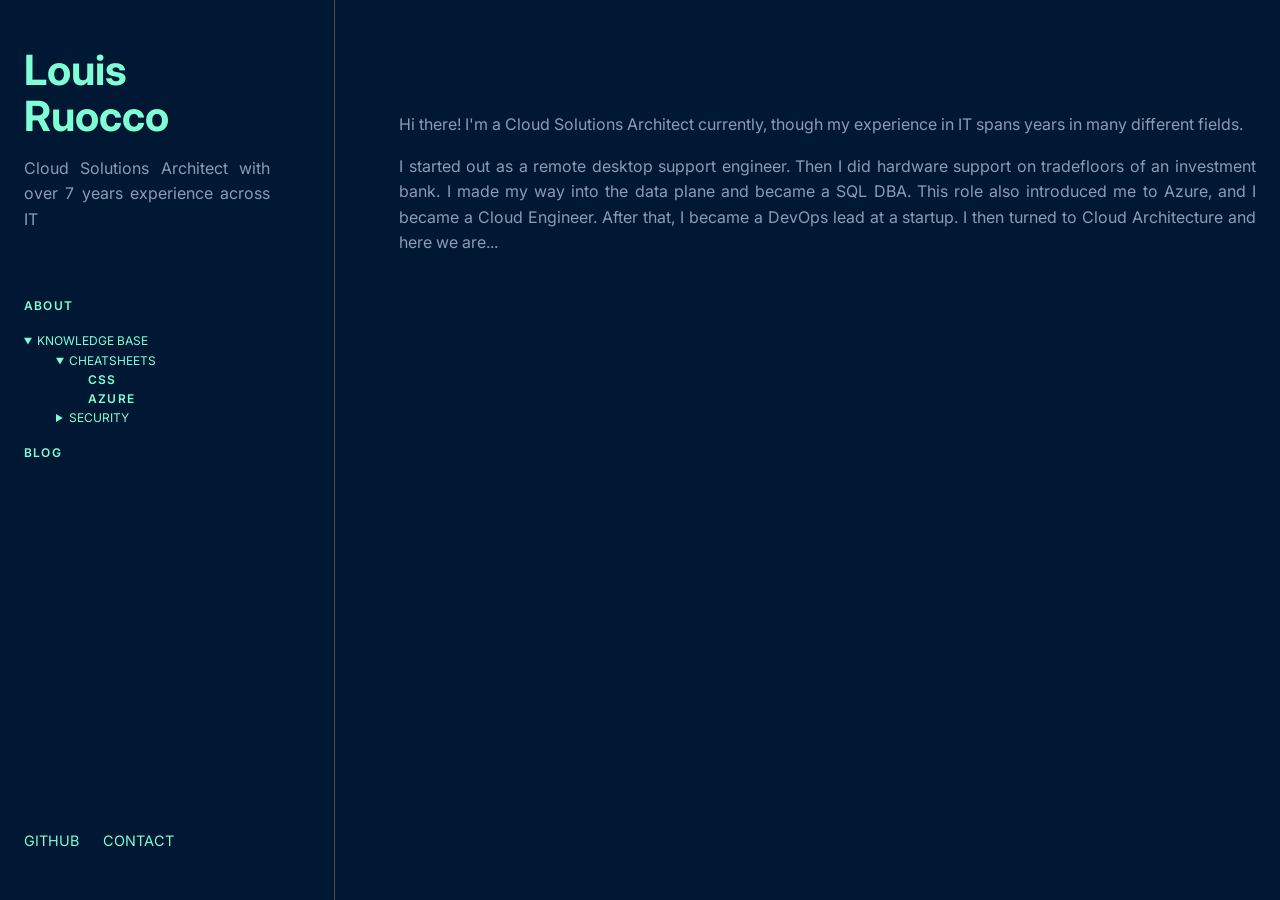
==== index.html @ b0df0685 "updated nav bars to accomodate new sql injection page" ====
<!DOCTYPE html>
<html lang="en">
<head>
    <meta charset="UTF-8">
    <meta name="viewport" content="width=device-width, initial-scale=1.0">
    <title>Louis Ruocco</title>
    <link rel="preconnect" href="https://fonts.googleapis.com">
    <link rel="preconnect" href="https://fonts.gstatic.com" crossorigin>
    <link href="https://fonts.googleapis.com/css2?family=Inter:wght@400;600;700&family=JetBrains+Mono:wght@400;600&display=swap" rel="stylesheet">
    <link href="./main.css" rel="stylesheet">
</head>
<body>
  <div class="layout">
    <header>
      <div>
        <h1>Louis Ruocco</h1>
        <p class="tagline">Cloud Solutions Architect with over 7 years experience across IT</p>
         <nav>
            <a href="index.html">About</a>
            <details open>
              <summary>Knowledge Base</summary>
              <details open>
              <summary class = "sub-menu">Cheatsheets</summary>
                <a href = "css.html">CSS</a>
                <a href = "azure.html">Azure</a>
                <details>
                  <summary class="sub-menu">Security</summary>
                  <details>
                    <summary class = "sub-menu">Web Security</summary>
                    <a href="sql-injection.html">SQL Injections</a>
                  </details>                  
                </details>
              </details>
            </details>
            <a href="blog.html">Blog</a>
        </nav>
      </div>
      <div class="social">
        <a href="https://github.com/louisruocco" target="_blank">GitHub</a>
        <a href="contact.html">Contact</a>
      </div>
    </header>
    <main>
      <section class = "content">
        <p>Hi there! I'm a Cloud Solutions Architect currently, though my experience in IT spans years in many different fields.</p>
        <p>I started out as a remote desktop support engineer. Then I did hardware support on tradefloors of an investment bank. I made my way into the data plane and became a SQL DBA. This role also introduced me to Azure, and I became a Cloud Engineer. After that, I became a DevOps lead at a startup. I then turned to Cloud Architecture and here we are...</p>
      </section>
  </div>
</body>
</html>
---- main.css ----
body {
  margin: 0;
  background: rgb(0, 24, 52);
  color: #8b9bb4;
  font-family: "Inter", system-ui, sans-serif;
  line-height: 1.6;
}

h1, h2, h3, h4 { 
  margin: 0;
  color: aquamarine;
}

a { color: inherit;
  text-decoration: none;
}

strong { color: #e6edf3;
  font-weight: 600;
}

.layout {
  max-width: 1400px;
  margin: 0 auto;
  padding: 0 1.5rem;
  display: flex;
  gap: 4rem;
}

header {
  position: sticky;
  top: 0;
  height: 100vh;
  width: 20%;
  padding: 3rem 0;
  box-sizing: border-box;
  display: flex;
  flex-direction: column;
  justify-content: space-between;
}

h1 { 
  font-size: 2.6rem; 
  line-height: 1.1;
  font-weight: 700;
}

h2 { 
  font-size: 1.5rem;
  font-weight: 500;
  margin-top: 0.75rem;
}

.tagline { max-width: 18rem;
  margin-top: 1rem;
}

nav {
  display: flex;
  flex-direction: column;
  gap: 1rem;
  margin-top: 4rem;
}

nav a {
  display: flex;
  align-items: center;
  gap: 1rem;
  font-size: 0.75rem;
  font-weight: 600;
  letter-spacing: 0.1em;
  text-transform: uppercase;
  color: aquamarine;

}

nav a:hover { 
  color: #e6edf3;
}

.active {
  color: #ccff00;
}

nav a:hover::before,
nav a.active::before { 
  width: 4rem; 
}

.social { 
  display: flex;
  gap: 1.5rem;
  font-size: 0.9rem;
  color: aquamarine;
  text-transform: uppercase;
}

.social a:hover { 
  color: #ffffff;
 }

main {
  flex: 1;
  min-width: 0;
  padding: 6rem 0 6rem 4rem;
  border-left: 0.5px solid rgb(75, 75, 75);
  text-align: justify;
}
section { margin-bottom: 6rem; }

.section-title {
  font-size: 0.8rem;
  letter-spacing: 0.1em;
  text-transform: uppercase;
  margin-bottom: 2rem;
}

.entry {
  display: grid;
  grid-template-columns: 8rem 1fr;
  gap: 1rem;
  margin-bottom: 3rem;
}

.date {
  font-size: 0.7rem;
  font-weight: 600;
  letter-spacing: 0.08em;
  text-transform: uppercase;
  padding-top: 0.25rem;
}

.entry h4 { font-size: 1rem; font-weight: 500; }
.entry h4 a:hover { color: aquamarine; }
.entry p { font-size: 0.9rem; margin: 0.5rem 0 1rem; }

.tags {
  display: flex;
  flex-wrap: wrap;
  gap: 0.5rem;
  list-style: none;
  margin: 0;
  padding: 0;
}

.tags li {
  padding: 0.25rem 0.75rem;
  border-radius: 999px;
  font-size: 0.75rem;
  font-weight: 500;
  color: #5d6f8a;
  background: rgba(127, 255, 212, 0.1);
}

@media (max-width: 800px) {
  .layout { flex-direction: column; gap: 0; }
  header { position: static; height: auto; width: 100%; padding: 3rem 0 1rem; }
  main { width: 100%; padding: 2rem 0; }
  .entry { grid-template-columns: 1fr; gap: 0.25rem; }
}

main {
  width: 60%;
  padding: 6rem 0 6rem 4rem;
  border-left: .5px solid rgb(75, 75, 75);
}

p {
  text-align: justify;
  width: 100%;
}

#construction {
  color: orange;
  padding: 3%;
  border: 2px dotted yellow;
  display: flex;
  justify-content: center;
  align-items: center;
  text-align: center;
  min-height: 150px;
  background-color: rgb(37, 37, 37);
  border-radius: 8px;
  font-size: 22px;
}

#construction p {
  text-align: center;
  width: auto;
}

form {
  display: flex;
  flex-direction: column;
  background-color: rgba(37, 37, 37, 0.505);
  padding: 20px;
  border-radius: 8px;
}

.sub-menu {
  margin-left: 2rem;
}

details a{
  margin-left: 4rem;
}

button {
  width: 10%;
  align-self: center;
  text-align: center;
  padding: 5px;
}

summary {
  color: aquamarine;
  text-transform: uppercase;
  font-size: 0.75rem;
  cursor: pointer;
}

summary:hover {
  color: #e6edf3;
}

pre {
  background-color: rgb(0, 6, 31);
  padding: 1%;
}
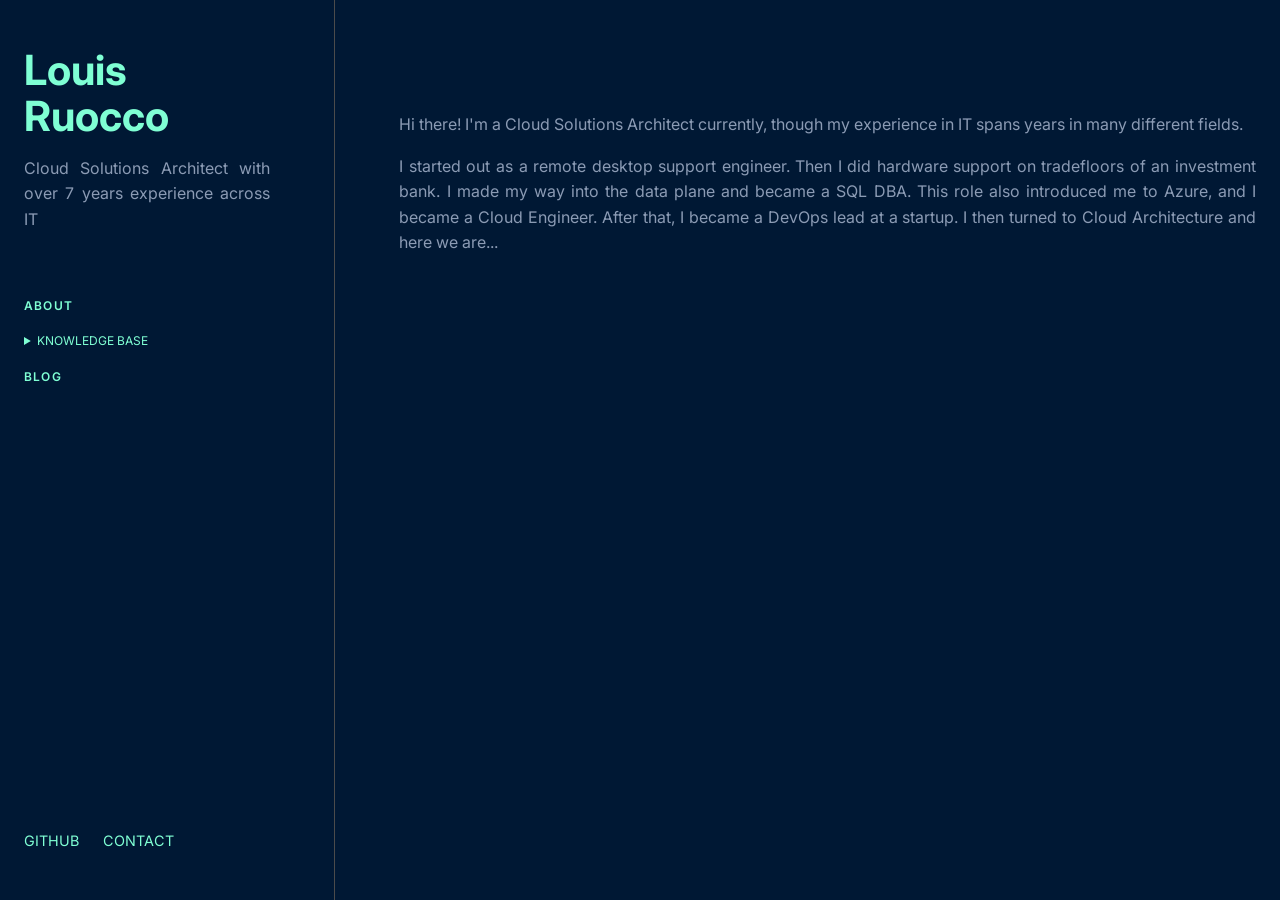
==== commit a431e63e: "tidied up index.html nav bar" ====
--- a/index.html
+++ b/index.html
@@ -17,9 +17,9 @@
         <p class="tagline">Cloud Solutions Architect with over 7 years experience across IT</p>
          <nav>
             <a href="index.html">About</a>
-            <details open>
+            <details>
               <summary>Knowledge Base</summary>
-              <details open>
+              <details>
               <summary class = "sub-menu">Cheatsheets</summary>
                 <a href = "css.html">CSS</a>
                 <a href = "azure.html">Azure</a>
